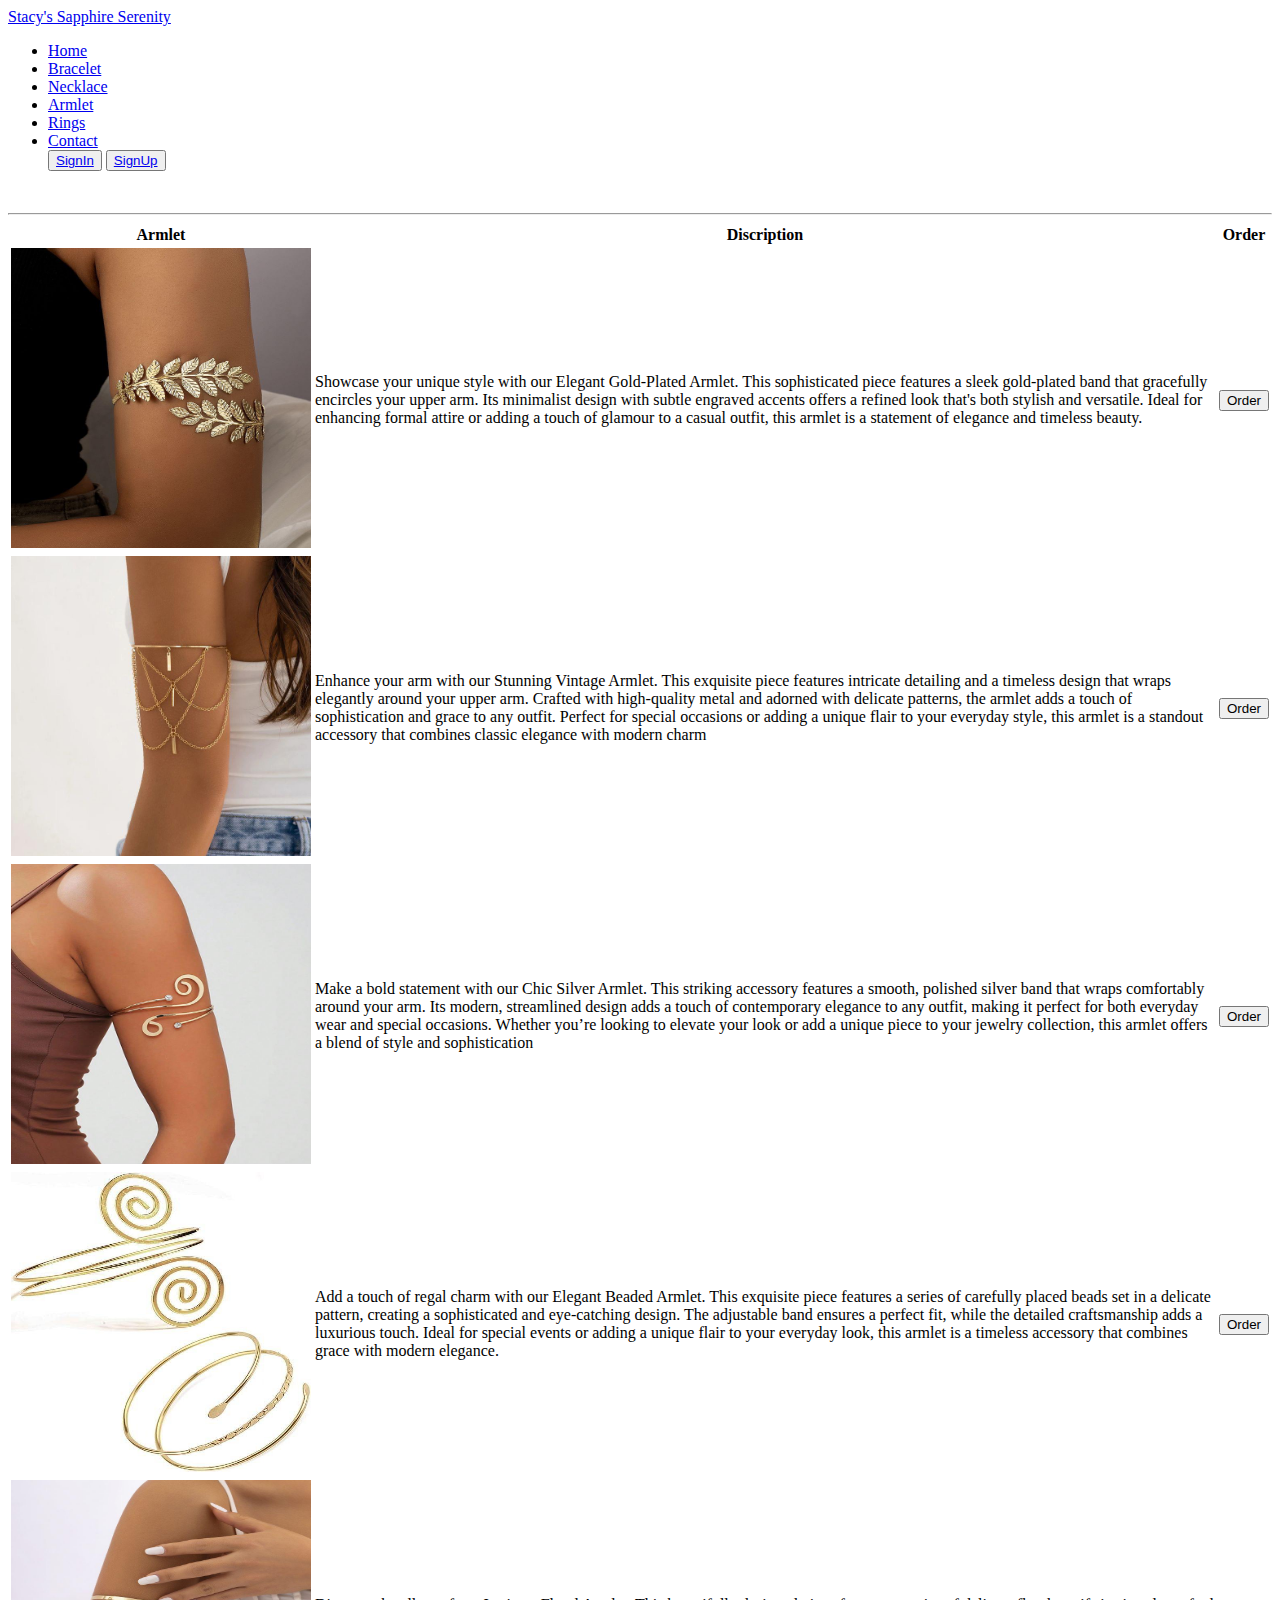
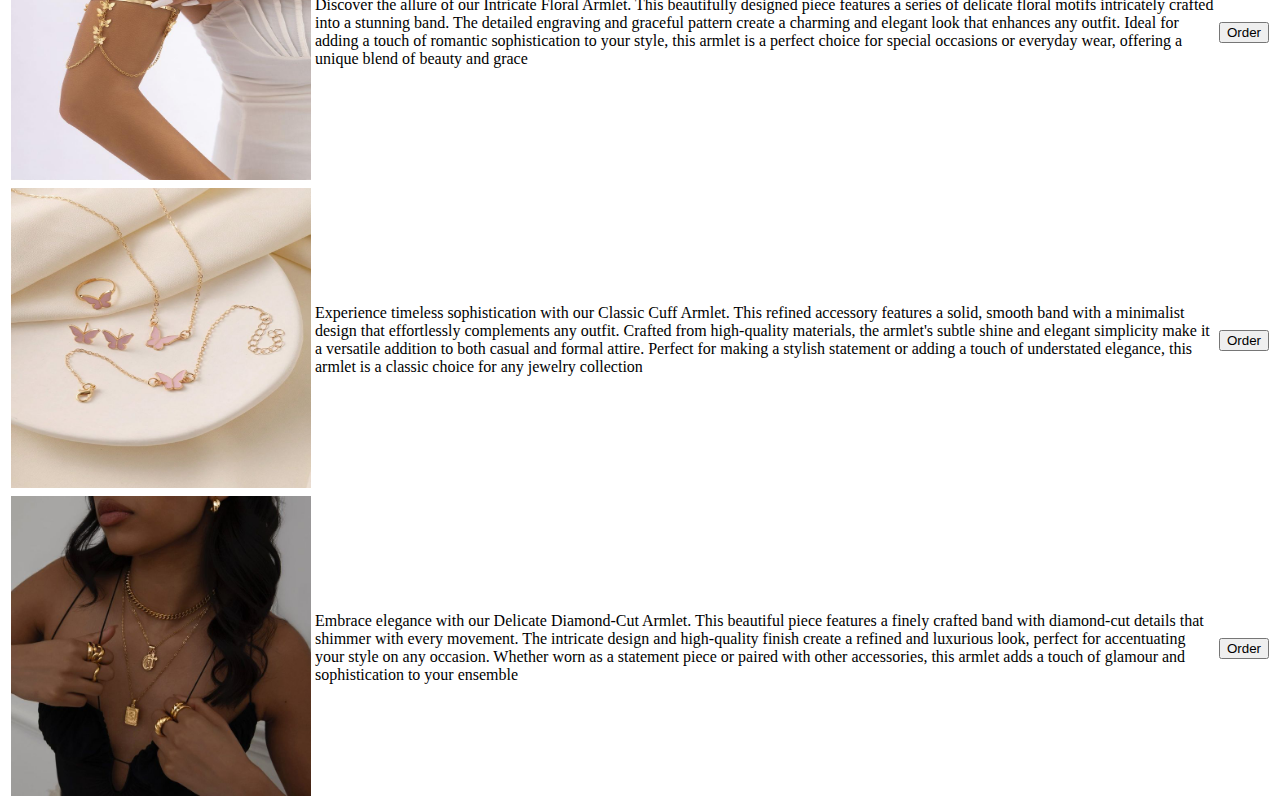
==== Armlet.html @ 1ca6c781 "Update and rename P/Armlet.html to Armlet.html" ====
<!DOCTYPE html>
<html lang="en">
    <head>
        <meta charset="UTF-8">
        <meta name="viewport" content="width=device-width, initial-scale=1.0">
        <title>Stacy's Jewelry</title>
        <link rel="stylesheet" href="style.css">
    </head>
    <body>
        <header>
            <nav class="navbar">
                <div class="navdiv">
                    <div class="logo">
                        <a href="#">Stacy's Sapphire Serenity</a>
                    </div>
                    <ul>
                        <li><a href="..\index.html">Home</a></li>
                        <li><a href="..\bracelets.html">Bracelet</a></li>
                        <li><a href="..\Necklace.html">Necklace</a></li>
                        <li><a href="..\Armlet.html">Armlet</a></li>
                        <li><a href="..\RIngs.html">Rings</a></li>
                        <li><a href="#">Contact</a></li>
                        <button><a href="#">SignIn</a></button>
                        <button><a href="#">SignUp</a></button>    
                    </ul>
                </div>
            </nav>
        </header>
        <br>
        <hr>
        <main>
            <div class="items">
            <table>
                <tr>
                    <th>Armlet</th>
                    <th>Discription</th>
                    <th>Order</th>
                </tr>
                <tr>
                    <td>
                        <img src="..\P\IMG-20240828-WA0077.jpg" width="300" height="300">
                    </td>
                    <td>
                        Showcase your unique style with our Elegant Gold-Plated Armlet. This sophisticated piece features a sleek 
                        gold-plated band that gracefully encircles your upper arm. Its minimalist design with subtle engraved accents 
                        offers a refined look that's both stylish and versatile. Ideal for enhancing formal attire or adding a touch of
                         glamour to a casual outfit, this armlet is a statement of elegance and timeless beauty.
                    </td>
                    <td>
                        <button>Order</button>
                    </td>
                </tr>
                <tr>
                    <td>
                        <img src="..\P\IMG-20240828-WA0076.jpg" width="300" height="300">
                    </td>
                    <td>
                        Enhance your arm with our Stunning Vintage Armlet. This exquisite piece features 
                        intricate detailing and a timeless design that wraps elegantly around your upper arm. 
                        Crafted with high-quality metal and adorned with delicate patterns, the armlet adds a 
                        touch of sophistication and grace to any outfit. Perfect for special occasions or adding a
                         unique flair to your everyday style, this armlet is a standout accessory that combines 
                         classic elegance with modern charm
                    </td>
                    <td>
                        <button>Order</button>
                    </td>
                </tr>
                <tr>
                    <td>
                        <img src="..\P\IMG-20240828-WA0075.jpg" width="300" height="300">
                    </td>
                    <td>
                        Make a bold statement with our Chic Silver Armlet. This striking accessory features a 
                        smooth, polished silver band that wraps comfortably around your arm. Its modern, 
                        streamlined design adds a touch of contemporary elegance to any outfit, making it 
                        perfect for both everyday wear and special occasions. Whether you’re looking to elevate 
                        your look or add a unique piece to your jewelry collection, this armlet offers a blend of 
                        style and sophistication
                    </td>
                    <td>
                        <button>Order</button>
                    </td>
                </tr>
                <tr>
                    <td>
                        <img src="..\P\IMG-20240828-WA0078.jpg" width="300" height="300">
                    </td>
                    <td>
                        Add a touch of regal charm with our Elegant Beaded Armlet. This exquisite piece features a 
                        series of carefully placed beads set in a delicate pattern, creating a sophisticated and 
                        eye-catching design. The adjustable band ensures a perfect fit, while the detailed 
                        craftsmanship adds a luxurious touch. Ideal for special events or adding a unique flair 
                        to your everyday look, this armlet is a timeless accessory that combines grace with modern 
                        elegance.
                    </td>
                    <td>
                        <button>Order</button>
                    </td>
                </tr>
                <tr>
                    <td>
                        <img src="..\P\IMG-20240828-WA0074.jpg" width="300" height="300">
                    </td>
                    <td>
                        Discover the allure of our Intricate Floral Armlet. This beautifully designed piece 
                        features a series of delicate floral motifs intricately crafted into a stunning band. 
                        The detailed engraving and graceful pattern create a charming and elegant look that 
                        enhances any outfit. Ideal for adding a touch of romantic sophistication to your style, 
                        this armlet is a perfect choice for special occasions or everyday wear, offering a unique 
                        blend of beauty and grace
                    </td>
                    <td>
                        <button>Order</button>
                    </td>
                </tr>
                <tr>
                    <td>
                        <img src="..\P\IMG-20240828-WA0043.jpg" width="300" height="300">
                    </td>
                    <td>
                        Experience timeless sophistication with our Classic Cuff Armlet. This refined accessory 
                        features a solid, smooth band with a minimalist design that effortlessly complements any
                         outfit. Crafted from high-quality materials, the armlet's subtle shine and elegant 
                         simplicity make it a versatile addition to both casual and formal attire. Perfect for 
                         making a stylish statement or adding a touch of understated elegance, this armlet is a 
                         classic choice for any jewelry collection
                    </td>
                    <td>
                        <button>Order</button>
                    </td>
                </tr>
                <tr>
                    <td>
                        <img src="..\P\IMG-20240828-WA0042.jpg" width="300" height="300">
                    </td>
                    <td>
                        Embrace elegance with our Delicate Diamond-Cut Armlet. This beautiful piece features a 
                        finely crafted band with diamond-cut details that shimmer with every movement. The 
                        intricate design and high-quality finish create a refined and luxurious look, perfect for 
                        accentuating your style on any occasion. Whether worn as a statement piece or paired with 
                        other accessories, this armlet adds a touch of glamour and sophistication to your ensemble
                    </td>
                    <td>
                        <button>Order</button>
                    </td>
                </tr>
            </table>
            </div>
        </main>
    </body>
</html>
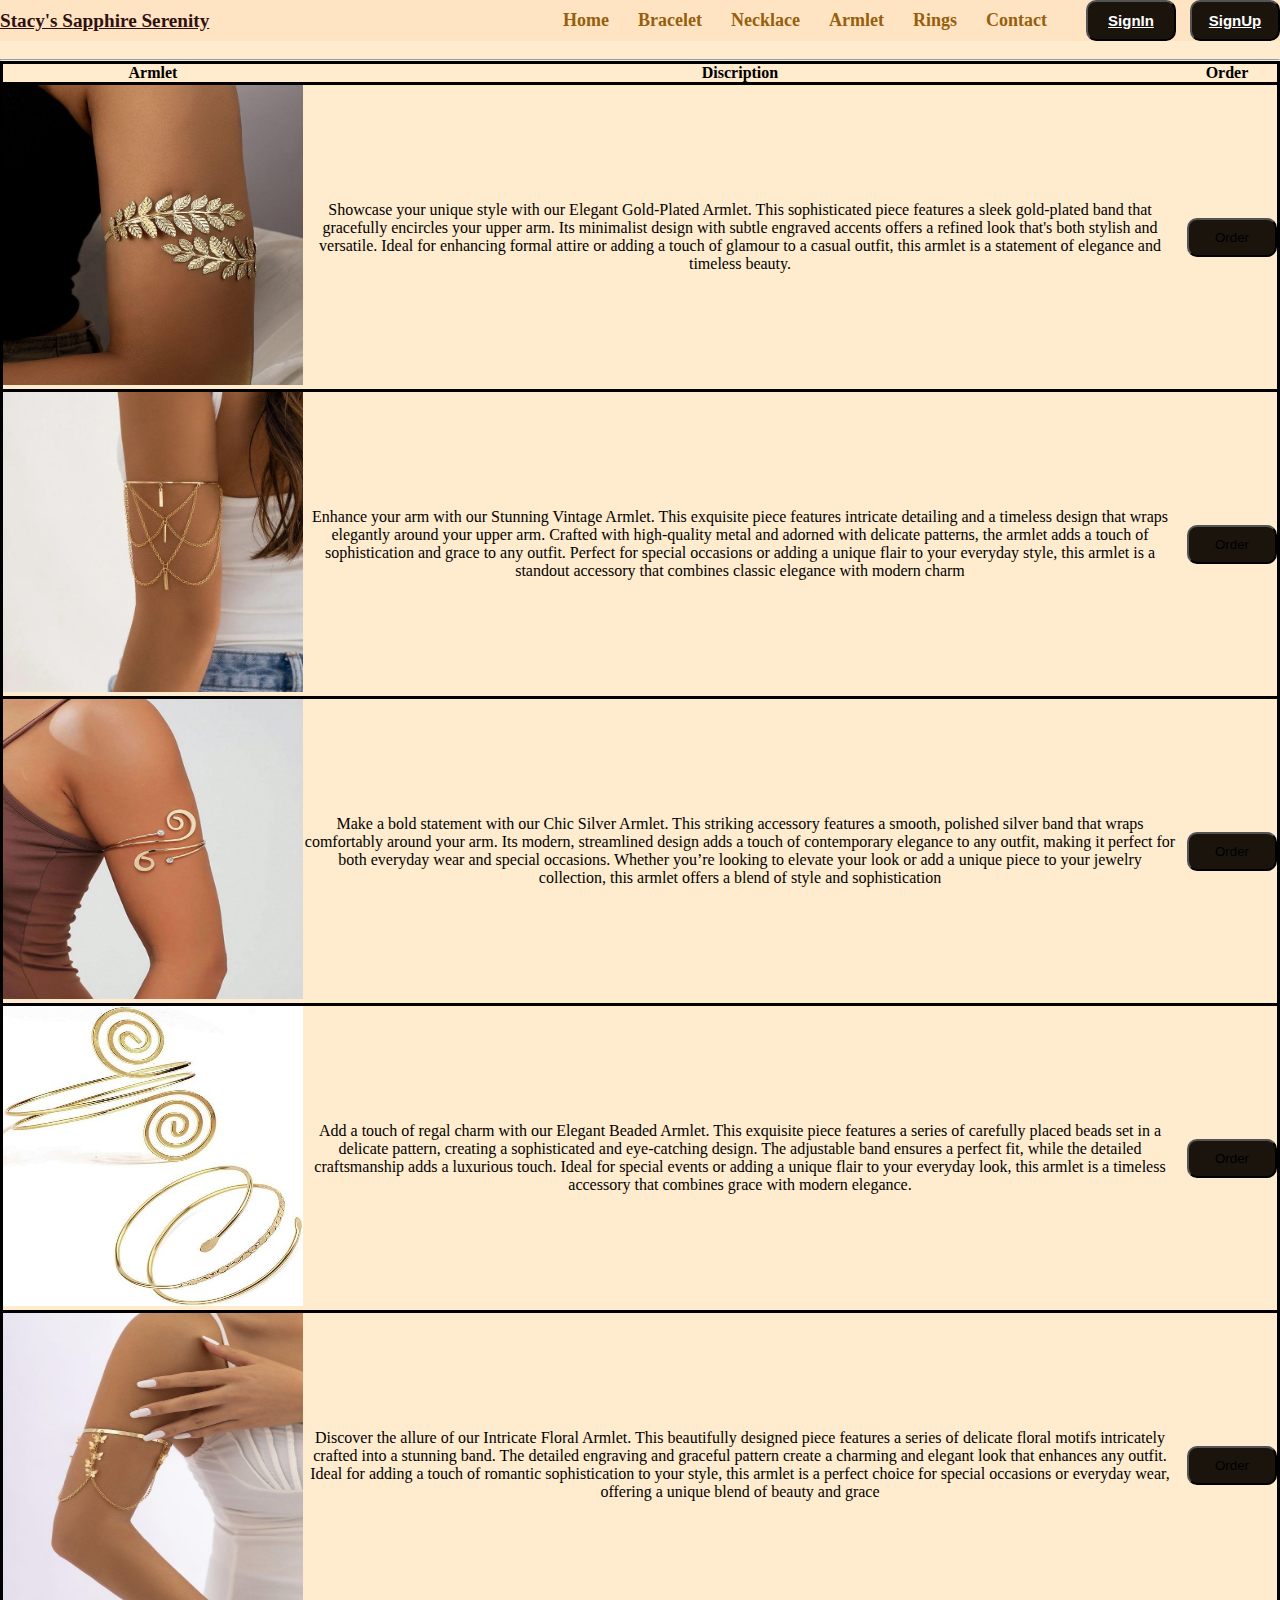
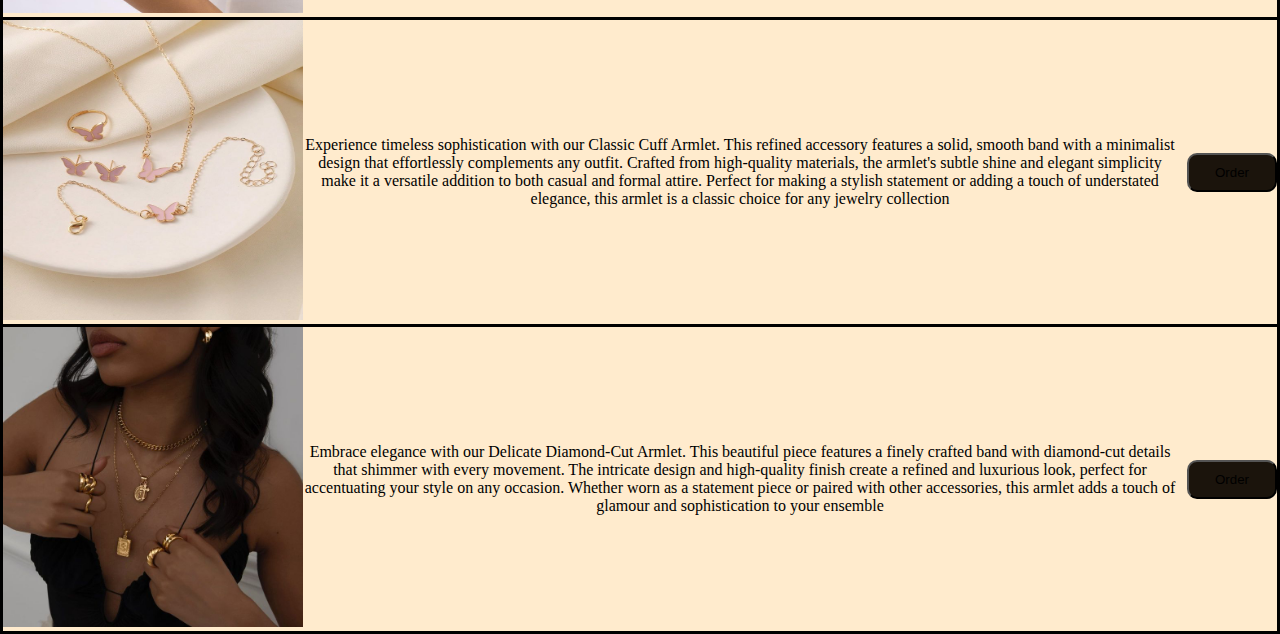
==== commit 24635a44: "Update Armlet.html" ====
--- a/Armlet.html
+++ b/Armlet.html
@@ -14,11 +14,11 @@
                         <a href="#">Stacy's Sapphire Serenity</a>
                     </div>
                     <ul>
-                        <li><a href="..\index.html">Home</a></li>
-                        <li><a href="..\bracelets.html">Bracelet</a></li>
-                        <li><a href="..\Necklace.html">Necklace</a></li>
-                        <li><a href="..\Armlet.html">Armlet</a></li>
-                        <li><a href="..\RIngs.html">Rings</a></li>
+                        <li><a href="index.html">Home</a></li>
+                        <li><a href="bracelets.html">Bracelet</a></li>
+                        <li><a href="Necklace.html">Necklace</a></li>
+                        <li><a href="Armlet.html">Armlet</a></li>
+                        <li><a href="RIngs.html">Rings</a></li>
                         <li><a href="#">Contact</a></li>
                         <button><a href="#">SignIn</a></button>
                         <button><a href="#">SignUp</a></button>    
--- a/style.css
+++ b/style.css
@@ -0,0 +1,124 @@
+{
+    text-decoration: antiquewhite;
+}
+.navbar
+{
+    background-color: bisque;
+    font-family: 'Times New Roman', Times, serif;
+    padding: right 15px;;
+    padding: left 15px;
+}
+.navdiv
+{
+  display: flex;
+  align-items: center;
+  justify-content: space-between;
+}
+.logo a
+{
+    font-size: larger;
+    font-weight: 600;
+    color: rgb(49, 16, 16);
+}
+li
+{
+    list-style: none;
+    display: inline-block;
+}
+li a
+{
+    color: rgb(150, 95, 13);
+    font-size: 18px;
+    font-weight: bold;
+    margin-right: 25px;
+    text-decoration: none;
+}
+button
+{
+    background-color: rgb(27, 20, 12);
+    margin-left: 10px;
+    border-radius: 10px;
+    padding: 10px;
+    width: 90px;
+}
+button a
+{
+     color: white;font-weight: bold;
+     font-size: 15px;
+}
+*
+{
+    padding:0;
+    margin:0;
+}
+body
+{
+    background-size: cover ;
+    background-position:center;
+    box-sizing:border-box ;
+    font-family: 'Times New Roman', Times, serif;
+    height: 100vh;
+    display:flexbox;
+    justify-content: center;
+    align-items: center;
+    background-color: blanchedalmond;
+}
+.box
+{
+    height: 30px;
+    display:flex;
+    cursor: pointer;
+    padding: 10px 20px;
+    background-color: rgb(245, 236, 236);
+    border-radius: 30px;
+    align-items: center;
+    box-shadow: 0 10px 25px rgba(rgb(255, 115, 0));
+}
+.box:hover input{
+    width: 400px;
+}
+.box input{
+    width: 0;
+    outline: none;
+    border:none;
+    font-weight: 500;
+    transition: 0.8s;
+    background: transparent;
+}
+.box a fas{
+    color: bisque;
+    font-size: 18px;
+}
+h1{
+    text-align: center;
+}
+
+li a:hover {
+    text-decoration: underline;
+}
+
+.items table{
+    border: 3px solid;
+    border-collapse: collapse;
+    width: 100%;
+}
+
+.item th,tr{
+    border: 3px solid;
+    text-align: center;
+}
+
+.item td{
+    border: 3px solid;
+    align-items: center;
+
+}
+video{
+    display: block;
+    margin: auto;
+    height: 300;
+}
+
+h3 {
+    text-align: center;
+}
